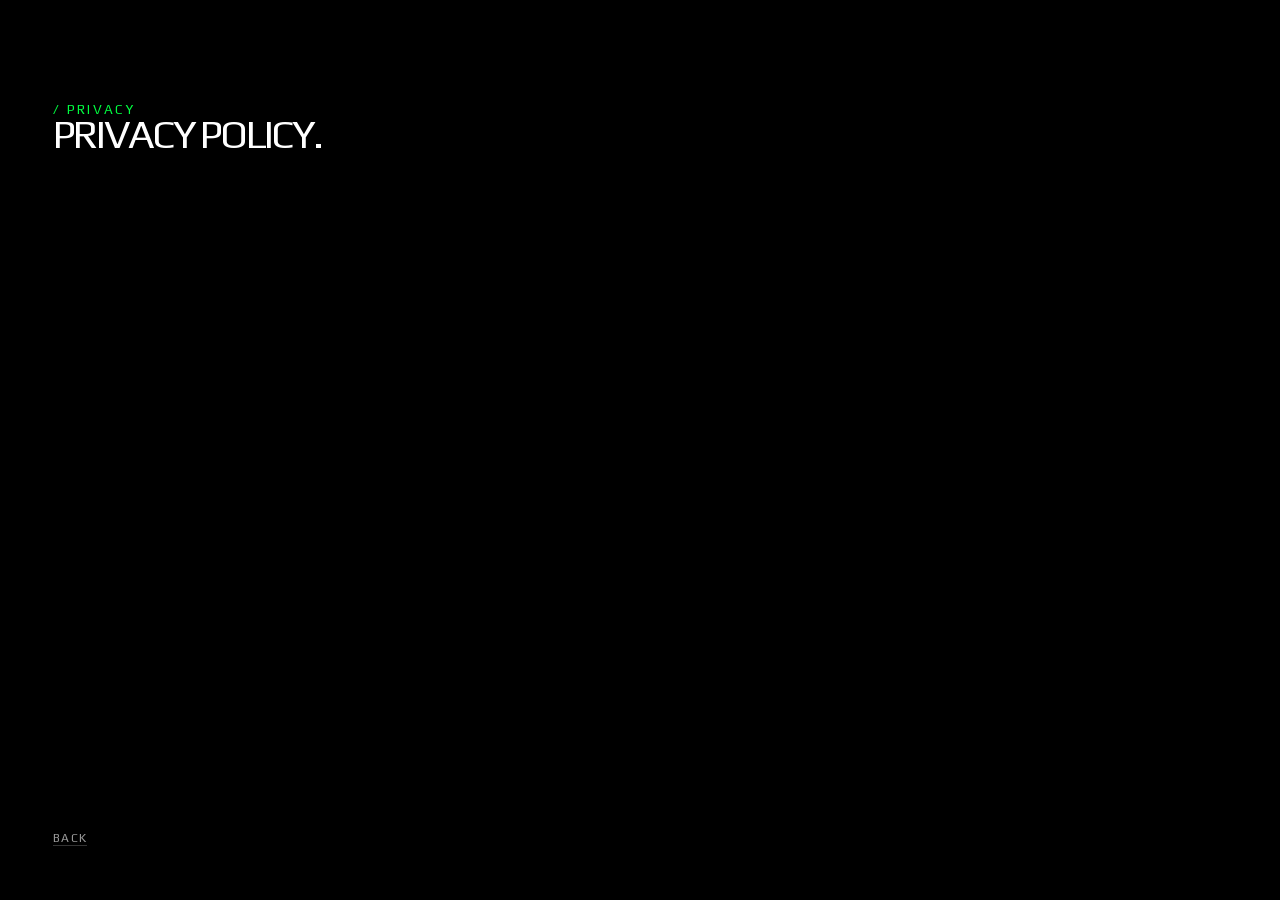
==== privacy.html @ a126c1ee "Flatten site/ to repo root for Hostinger auto-deploy Hostinger serves the repo root as the web root," ====
<!doctype html>
<html lang="en">
<head>
<meta charset="utf-8">
<meta name="viewport" content="width=device-width, initial-scale=1, viewport-fit=cover">
<title>Privacy — The Spec Life</title>
<meta name="robots" content="noindex, follow">
<meta name="theme-color" content="#000000">
<meta name="color-scheme" content="dark">
<link rel="icon" href="data:image/svg+xml,%3Csvg xmlns=%27http://www.w3.org/2000/svg%27 viewBox=%270 0 32 32%27%3E%3Crect width=%2732%27 height=%2732%27 fill=%27%23000000%27/%3E%3Crect x=%2711%27 y=%2711%27 width=%2710%27 height=%2710%27 fill=%27%2300FF41%27/%3E%3C/svg%3E">
<link rel="preload" href="assets/fonts/Play-Regular-latin.woff2" as="font" type="font/woff2" crossorigin>
<link rel="stylesheet" href="assets/css/site.23.css">
</head>
<body>
<div class="grain" aria-hidden="true"></div>

<main class="stage stage--doc">
  <div class="zone zone--tl">
    <p class="eyebrow">/ Privacy</p>
    <h1 class="display">Privacy policy.</h1>
    <!-- CONTENT GOES HERE -->
  </div>
  <div class="zone zone--br">
    <p class="fine"><a href="index.html">Back</a></p>
  </div>
</main>
</body>
</html>
---- assets/css/site.23.css ----
/* ==========================================================================
   AI STACK SCOUT — single-screen subscribe page
   Design system measured from:
     output/web3.esqrd.co/TEARDOWN.md   (sphere, hairline CTA box, Play caps)
     output/briq.marketing/TEARDOWN.md  (eyebrow recipe, numeral inversion, motion)
   Gold (#998963) from esqrd is deliberately dropped.
   ========================================================================== */

@font-face {
  font-family: 'Play';
  font-style: normal;
  font-weight: 400;
  font-display: swap;
  src: url('../fonts/Play-Regular-latin.woff2') format('woff2');
  unicode-range: U+0000-00FF, U+0131, U+0152-0153, U+02BB-02BC, U+02C6, U+02DA,
                 U+02DC, U+2000-206F, U+20AC, U+2122, U+2212, U+FEFF, U+FFFD;
}

/* --------------------------------------------------------------------------
   1. Tokens
   -------------------------------------------------------------------------- */
:root {
  /* Bumped on every CSS change; index.html checks it matches. */
  --build: 23;

  /* Palette. Ratios are against --ground (#000000), WCAG 2.x. */
  --ground:     #000000;              /* page ground                          */
  --surface:    #101010;              /* esqrd rendered hero avg              */
  --text:       #FFFFFF;              /* 21.00:1                              */
  --muted:      rgba(255,255,255,.6); /*  7.37:1 — briq's .4 measures 3.86, fails body AA */
  --hairline:   rgba(255,255,255,.5); /* esqrd .btn--default border           */
  --rule:       rgba(255,255,255,.2); /* briq decorative divider              */

  --lime:       #00FF41;              /* matrix green, 15.38:1 on ground      */
  --lime-dark:  #00CC34;              /* hover/pressed, 11.55:1               */
  --on-lime:    #0A0A0A;              /* 14.50:1 on lime. NEVER white on lime */

  /* Type. Every role floors at 12px so 768 and 390 stay legible —
     briq's .833vw root yields 8px labels at 768; not copied. */
  --fs-display: clamp(30px, 3.4vw, 48px);
  --fs-eyebrow: clamp(12px, 1.05vw, 15px);
  --fs-body:    clamp(12px, 1.05vw, 15px);
  --fs-support: clamp(18px, 1.575vw, 22.5px);   /* 1.5x --fs-body */
  --fs-numeral: clamp(40px, 5.2vw, 76px);
  --fs-ui:      clamp(12px, 1.05vw, 15px);
  --fs-fine:    clamp(12px, .85vw, 12px);

  /* Tracking — locked by brief: -7% display, +17% eyebrow */
  --ls-display: -.07em;
  --ls-eyebrow:  .17em;

  /* Spacing — esqrd rhythm (30/16/20/60), briq eyebrow gap 22.5px */
  --gap-eyebrow: 22.5px;
  --pad:         clamp(20px, 4.16vw, 60px);

  --ease: cubic-bezier(.625, .05, 0, 1);   /* briq's single transition curve */

  /* Marquee. Height is a reserved band, not a token — .stage adds it to its
     own top padding so the strip can never sit on the eyebrow. */
  /* Grid column for the centre stack. Sized for the COPY either side of it,
     not for the sphere — the canvas is decoupled and overhangs this freely.
     Held at the form's own 460px max-width so narrowing it to widen the
     headline column costs the subscribe block nothing. */
  --sphere-col:    clamp(320px, 32vw, 460px);

  /* The canvas may be wider than its column and overhang it symmetrically —
     the sphere is what must clear the copy, not the canvas box, and the
     canvas sits below the copy in z-order. Halo edge lands at .94x the
     canvas's smaller dimension, so this drives sphere size.
     --canvas-rise lifts it above page centre to buy room off the form. */
  --sphere-size:   clamp(340px, 45vw, 648px);

  /* The bitmap is larger than the sphere it holds. Halo points peak at 1.32x
     the nominal radius (perspective maxes at theta 53.7deg, not at the
     silhouette) and their glow adds another 0.06x, so dots reach 1.37x. The
     canvas is padded by this factor and sphere.js divides its fit by the same
     number, so the sphere renders at exactly --sphere-size either way.
     sphere.js reads this straight off :root — one source of truth. */
  --canvas-pad:    1.4;
  --canvas-w:      calc(var(--sphere-size) * var(--canvas-pad));
  --canvas-rise:   54px;

  --marquee-h:     48px;
  --marquee-fs:    24px;
  --marquee-speed: 291s;   /* linear; holds ~27px/s at 46 names, 7849px/copy */
  --marquee-fade:  24px;
}

/* --------------------------------------------------------------------------
   2. Reset
   -------------------------------------------------------------------------- */
*, *::before, *::after { box-sizing: border-box; }

html, body {
  height: 100%;
  margin: 0;
  /* Set on html too: overflow on body only *propagates* to the viewport, and
     Chrome does not propagate `clip`, leaving the page scrollable by script
     wherever the padded canvas overhangs. */
  overflow: hidden;
  overflow: clip;
}

body {
  background: var(--ground);
  color: var(--text);
  font-family: 'Play', 'Trebuchet MS', system-ui, sans-serif;
  font-weight: 400;
  text-transform: uppercase;
  -webkit-font-smoothing: antialiased;
  /* The padded canvas deliberately overhangs the viewport. `hidden` hides it
     but still leaves a scroll container that scrollTo can move; `clip` is not
     scrollable at all. `hidden` stays first as the fallback. */
  overflow: hidden;
  overflow: clip;
}

a { color: inherit; }

/* --------------------------------------------------------------------------
   3. Stage — sphere top-centre, form centred directly beneath it
   --------------------------------------------------------------------------
   Row 1 is a square cell the canvas fills, so the sphere sits level with the
   hero block rather than mid-page. Row 2 is the centred subscribe stack. The
   copy keeps its own columns, so nothing can cross into the sphere's box.  */
.stage {
  position: relative;
  display: grid;
  height: 100svh;
  min-height: 100svh;
  padding: var(--pad);
  padding-top: calc(var(--pad) + var(--marquee-h));   /* reserve the marquee band */
  gap: clamp(16px, 1.7vw, 24px);
  grid-template-columns: 1fr minmax(300px, var(--sphere-col)) 1fr;
  grid-template-rows:    auto minmax(0, 1fr);
  grid-template-areas:
    "tl  core  tr"
    ".   core  br";
}

/* Centre column. The canvas fills it and is nudged up by half the marquee
   band, which puts the sphere on the true page centre rather than the centre
   of the content box. The form sits at the column's foot. */
.core {
  grid-area: core;
  position: relative;
  display: flex;
  flex-direction: column;
  justify-content: flex-end;
  align-items: center;
  min-width: 0;
  min-height: 0;
}

/* Shell pages (thank-you, privacy): same shell, no sphere, content scrolls
   inside the grid so body{overflow:hidden} still holds. */
.stage--doc {
  grid-template-columns: minmax(0, 68ch);
  grid-template-rows: 1fr auto;
  grid-template-areas:
    "tl"
    "br";
  justify-content: start;
  overflow-y: auto;
}
.stage--doc .display { font-size: clamp(28px, 3.2vw, 44px); }
.stage--doc .zone--br { align-items: flex-start; text-align: left; }

.zone       { display: flex; flex-direction: column; min-width: 0; min-height: 0; }
.zone--tl   { grid-area: tl;   align-items: flex-start;  justify-content: flex-start; }
.zone--tr   { grid-area: tr;   align-items: flex-end;    justify-content: flex-start; text-align: right; }
.zone--br   { grid-area: br;   align-items: flex-end;    justify-content: flex-end;   text-align: right; }
.zone--cta  { grid-area: cta;  align-items: center;      justify-content: flex-start; }


/* Absolutely positioned so the canvas can never contribute its intrinsic
   size back to the grid — a canvas left in flow feeds its own width/height
   attributes into the ResizeObserver and grows without bound. */
/* Positioning context for the canvas. `display: contents` here means the
   canvas still resolves against .core, so the desktop geometry is unchanged;
   the stacked layout turns it into a real box (see below). */
.core__stage { display: contents; }

#sphere {
  position: absolute;
  display: block;
  /* Square, so min(w,h) — which is what drives sphere size — is exactly
     --canvas-w. Offsets keep the sphere's centre where it was. */
  width: var(--canvas-w);
  height: var(--canvas-w);
  left: calc(50% - var(--canvas-w) / 2);
  top: calc(50% - var(--canvas-w) / 2 - var(--marquee-h) / 2 - var(--canvas-rise));
}

/* --------------------------------------------------------------------------
   4. Type roles
   -------------------------------------------------------------------------- */

/* Eyebrow — briq Variant A. The "/ " is two literal typed characters:
   no ::before, no border, no dot. 15/18 lime, 22.5px to the heading. */
.eyebrow {
  margin: 0;
  font-size: var(--fs-eyebrow);
  line-height: 1.2;
  letter-spacing: var(--ls-eyebrow);
  color: var(--lime);
}

.display {
  margin: 0;                 /* the eyebrow that this offset cleared is gone */
  font-size: var(--fs-display);
  line-height: .85;
  letter-spacing: var(--ls-display);
  font-weight: 400;
}
.display .line { display: block; }

.support {
  margin: 0;
  font-size: var(--fs-support);
  line-height: 1.35;
  letter-spacing: .06em;
  color: var(--muted);
  max-width: none;      /* let it use the full right column */
  text-wrap: pretty;
}

.fine {
  margin: 0;
  font-size: var(--fs-fine);
  line-height: 1.4;
  letter-spacing: .1em;
  color: var(--muted);
}
.fine a {
  text-decoration: none;
  border-bottom: 1px solid var(--rule);
  transition: color .375s var(--ease), border-color .375s var(--ease);
}
.fine a:hover,
.fine a:focus-visible { color: var(--lime); border-bottom-color: var(--lime); }

/* --------------------------------------------------------------------------
   5. CTA — label + beehiiv embed container
   -------------------------------------------------------------------------- */
.cta { width: 100%; max-width: 460px; text-align: center; }

.cta__label {
  display: block;
  margin-bottom: 15px;
  font-size: var(--fs-eyebrow);
  line-height: 1.2;
  letter-spacing: var(--ls-eyebrow);
  color: var(--lime);
}

/* beehiiv's loader injects a cross-origin iframe here. Nothing inside it is
   reachable from this stylesheet — colour and type are set in beehiiv's own
   embed builder. All we own is the box around it: keep it transparent so the
   page's black shows through wherever the iframe itself is transparent. */
.cta__embed {
  width: 100%;
  background: transparent;
  color-scheme: dark;
}
.cta__embed iframe {
  display: block;
  width: 100% !important;
  max-width: 100%;
  margin: 0 auto;
  border: 0;
  background: transparent;
  color-scheme: dark;
}

/* --------------------------------------------------------------------------
   6. Grain — esqrd film-grain pass (intensity 3), CSS only, zero JS
   -------------------------------------------------------------------------- */
.grain {
  position: fixed;
  inset: -100%;
  z-index: 2;
  pointer-events: none;
  opacity: .045;
  mix-blend-mode: overlay;
  background-image: url("data:image/svg+xml,%3Csvg xmlns='http://www.w3.org/2000/svg' width='140' height='140'%3E%3Cfilter id='n'%3E%3CfeTurbulence type='fractalNoise' baseFrequency='.85' numOctaves='3' stitchTiles='stitch'/%3E%3C/filter%3E%3Crect width='140' height='140' filter='url(%23n)'/%3E%3C/svg%3E");
  animation: grain-drift 1.2s steps(6) infinite,
             grain-breathe 9s ease-in-out infinite;
}
@keyframes grain-breathe {
  0%, 100% { opacity: .032; }
  50%      { opacity: .058; }
}
@keyframes grain-drift {
  0%   { transform: translate(0, 0); }
  16%  { transform: translate(-3%, 2%); }
  33%  { transform: translate(2%, -4%); }
  50%  { transform: translate(-4%, -2%); }
  66%  { transform: translate(3%, 3%); }
  83%  { transform: translate(-2%, 4%); }
  100% { transform: translate(0, 0); }
}

/* Copy sits above the canvas and the grain */
.zone { position: relative; z-index: 3; }
.core { z-index: 1; }
.core .cta { position: relative; z-index: 3; }

/* Short viewports. --marquee-h and --canvas-rise are fixed px while every
   width here is vw, so as the window gets shorter the sphere's centre rises
   toward a headline whose bottom edge is pinned by the top padding — and it
   clips the copy. Cap the canvas against height as well. Engages only below
   900px tall, so the 1440x900 reference is untouched. */
@media (max-height: 899px) {
  :root { --sphere-size: clamp(320px, min(45vw, 66vh), 648px); }
}

/* --------------------------------------------------------------------------
   8. Stacked — under 1024. Sphere takes the full width, form beneath it.
   Corner-pinning only exists at 1024 and up.

   -------------------------------------------------------------------------- */
@media (max-width: 1023px) {
  .stage {
    /* Same six blocks, restacked. Nothing is hidden and nothing is
       duplicated — the sphere becomes the flexible row and absorbs slack. */
    /* Under 1024 the side columns are too narrow to sit beside a sphere this
       size, so the whole thing stacks and the canvas takes the full width. */
    grid-template-columns: 1fr;
    grid-template-rows: auto minmax(180px, 1fr) auto auto;
    /* cta follows the sphere directly here too, so the form sits under the
       sphere at every width; the support lines drop below it. */
    grid-template-areas:
      "tl"
      "core"
      "tr"
      "br";
    gap: clamp(12px, 2.4vw, 20px);
  }

  .zone--tr,
  .zone--br {
    align-items: flex-start;
    text-align: left;
    justify-content: flex-start;
  }

  /* Stacked, the form is a sibling row inside .core rather than an overlay,
     so the canvas gets only the space above it and the sphere cannot run
     behind the field. minmax(0,1fr) keeps the track independent of the
     canvas's intrinsic size, which is what stops the ResizeObserver loop. */
  .core {
    display: grid;
    grid-template-columns: minmax(0, 1fr);   /* implicit col auto-sizes to 284px */
    grid-template-rows: minmax(0, 1fr) auto;
    row-gap: clamp(12px, 2.4vw, 20px);
    /* .core is a centred flex column on desktop; as a grid here that would
       shrink-wrap both rows, collapsing the canvas wrapper to zero height. */
    justify-items: stretch;
    align-items: stretch;
  }
  /* The wrapper becomes the grid row and the positioning context. The canvas
     is absolute inside it, so its percentage width AND height resolve against
     a definite box and it can never feed its own size back into layout — an
     in-flow canvas with a percentage height falls back to its width/height
     attributes, which the ResizeObserver then grows without bound. */
  .core__stage {
    display: block;
    position: relative;
    min-height: 0;
  }
  #sphere {
    position: absolute;
    width:  calc(100% * var(--canvas-pad));
    height: calc(100% * var(--canvas-pad));
    left: calc((100% - 100% * var(--canvas-pad)) / 2);
    top:  calc((100% - 100% * var(--canvas-pad)) / 2);
  }
  .cta { max-width: 460px; margin: 0 auto; }

  /* Support collapses from a stacked list to one wrapped run */
  .support { max-width: none; }

}


/* --------------------------------------------------------------------------
   9. Marquee — top-edge strip. Pure CSS: two identical lists in one track,
   translated -50% so the seam lands exactly on the repeat. No JS.
   -------------------------------------------------------------------------- */
.marquee {
  position: fixed;
  top: 0;
  left: 0;
  right: 0;
  z-index: 4;
  height: var(--marquee-h);
  display: flex;
  align-items: center;
  overflow: hidden;
  pointer-events: none;
  /* 24px fade at both edges so names dissolve instead of being chopped */
  -webkit-mask-image: linear-gradient(90deg, transparent 0,
    #000 var(--marquee-fade), #000 calc(100% - var(--marquee-fade)), transparent 100%);
          mask-image: linear-gradient(90deg, transparent 0,
    #000 var(--marquee-fade), #000 calc(100% - var(--marquee-fade)), transparent 100%);
}

.marquee__track {
  display: flex;
  width: max-content;
  will-change: transform;
  animation: marquee-scroll var(--marquee-speed) linear infinite;
}

.marquee__list {
  display: flex;
  flex: none;
  align-items: center;
  margin: 0;
  padding: 0;
  list-style: none;
  font-size: var(--marquee-fs);
  line-height: 1;
  letter-spacing: .1em;
  color: var(--lime);
  white-space: nowrap;
}

/* ::after on EVERY item, not `li + li::before` — otherwise the join between
   the two copies loses its separator and the loop visibly stutters. */
.marquee__list li::after {
  content: '\00b7';
  color: var(--lime);
  margin: 0 .9em;
}

@keyframes marquee-scroll {
  from { transform: translate3d(0, 0, 0); }
  to   { transform: translate3d(-50%, 0, 0); }
}


/* --------------------------------------------------------------------------
   Background geometry — behind the sphere (z 1) and all copy (z 3).
   Values from output/web3.esqrd.co/TEARDOWN.md: 1px hairline
   rgba(255,255,255,.5); hex badge fill #1B1B1B/#2B2B2B with a 0.5px #A1A0A0
   stroke; 6 hexagons in the hero scene.
   Ring positions/rotations were NOT captured (GLB geometry) — those are mine.
   -------------------------------------------------------------------------- */
.geo {
  position: fixed;
  inset: 0;
  z-index: 0;
  width: 100%;
  height: 100%;
  pointer-events: none;
  fill: none;
}

/* Rings are emitted at real coordinates rather than scale()-d from a unit
   hexagon. vector-effect is NOT an inherited property, so setting it on a
   <use> never reaches the cloned shape and a 1-unit stroke under scale(560)
   paints 560 units wide. Real coordinates remove the dependency. */
.geo__rings polygon {
  stroke: rgba(255, 255, 255, .10);
  stroke-width: 1;
}
.geo__marks path { stroke: rgba(255, 255, 255, .5); stroke-width: 1; opacity: .3; }
.geo__segs line  { stroke: #fff; stroke-width: 1; opacity: .34; }

.badge__hex {
  fill: #1B1B1B;
  stroke: #A1A0A0;
  stroke-width: .5;
  opacity: .6;
}
.badge__icon {
  fill: none;
  stroke: rgba(255, 255, 255, .4);
  stroke-width: 1.4;
  stroke-linecap: round;
  stroke-linejoin: round;
}

/* Slower than the sphere, which turns once per ~114s. */
.geo__rings {
  transform-box: view-box;
  transform-origin: 720px 396px;
  animation: geo-drift 420s linear infinite;
}
@keyframes geo-drift { to { transform: rotate(360deg); } }

.geo__segs line { animation: geo-pulse 7s ease-in-out infinite; }
.geo__segs .s2 { animation-delay: -2.4s; }
.geo__segs .s3 { animation-delay: -4.8s; }
@keyframes geo-pulse { 0%, 100% { opacity: .2; } 50% { opacity: .46; } }

/* Stacked layouts (<1024): one ring and two badges, nothing else. The SVG is
   authored in a fixed 1440x900 viewBox while the page reflows, so the desktop
   anchors no longer line up — marks and segments are dropped rather than left
   to land on the copy, and the badges move to x 500/940, inside the crop at
   every stacked width (the visible viewBox band is 383-1057 at 768,
   512-928 at 390x844 and 457-983 at 390x667; x 560/880 clears all three with
   the 27-unit badge radius). The ring stays full size so it still bleeds. */
@media (max-width: 1023px) {
  .geo__rings polygon:nth-child(1),
  .geo__rings polygon:nth-child(3) { display: none; }
  .geo__marks,
  .geo__segs { display: none; }
  .geo__badges .badge:nth-child(n+3) { display: none; }
  .geo__badges .badge:nth-child(1) { transform: translate(560px, 300px); }
  .geo__badges .badge:nth-child(2) { transform: translate(880px, 470px); }
}

/* --------------------------------------------------------------------------
   Article-point label — hover reveal, no click target, no navigation.
   Fades only; it never animates position, it just tracks its dot.
   -------------------------------------------------------------------------- */
.poi {
  position: fixed;
  z-index: 5;
  max-width: 210px;
  font-size: var(--fs-fine);
  line-height: 1.35;
  letter-spacing: .08em;
  color: var(--text);
  pointer-events: none;      /* never intercepts, never clickable */
  opacity: 0;
  transition: opacity .28s var(--ease);
  text-wrap: pretty;
}
.poi.is-on { opacity: 1; }

/* No hover, no interaction — rather than ship a broken tap target. */
@media (hover: none), (pointer: coarse) { .poi { display: none; } }

/* --------------------------------------------------------------------------
   Corner crosshairs — esqrd's 1px rgba(255,255,255,.5) hairline, its most-used
   decorative primitive (60 uses). They sit in the padding gutter, clear of the
   headline and the sphere, and breathe on a staggered cycle.
   -------------------------------------------------------------------------- */
.ticks { position: fixed; inset: 0; z-index: 1; pointer-events: none; }
.ticks i {
  position: absolute;
  width: 13px;
  height: 13px;
  opacity: .28;
  animation: tick-breathe 11s ease-in-out infinite;
}
.ticks i::before,
.ticks i::after {
  content: '';
  position: absolute;
  background: var(--hairline);
}
.ticks i::before { left: 0; top: 6px; width: 13px; height: 1px; }
.ticks i::after  { top: 0; left: 6px; width: 1px; height: 13px; }

/* 16px from the viewport edge — inside the padding gutter, so they never
   touch the content box. */
.ticks i:nth-child(1) { top: calc(var(--marquee-h) + 10px); left: 16px;  animation-delay: 0s; }
.ticks i:nth-child(2) { top: calc(var(--marquee-h) + 10px); right: 16px; animation-delay: -2.7s; }
.ticks i:nth-child(3) { bottom: 16px; left: 16px;                        animation-delay: -5.4s; }
.ticks i:nth-child(4) { bottom: 16px; right: 16px;                       animation-delay: -8.1s; }

/* Under 1024 the gutter is only 20px — no room for them without collisions. */
@media (max-width: 1023px) { .ticks { display: none; } }

@keyframes tick-breathe {
  0%, 100% { opacity: .25; }
  50%      { opacity: .6; }
}

/* --------------------------------------------------------------------------
   10. Reduced motion — respected throughout
   -------------------------------------------------------------------------- */
@media (prefers-reduced-motion: reduce) {
  .grain { animation: none; }

  /* held at frame 0 rather than removed, so the strip still reads */
  .marquee__track { animation-play-state: paused; }

  .grain  { opacity: .045; }
  .geo__rings, .geo__segs line { animation: none; }
  .ticks i { animation: none; opacity: .35; }
  .poi { display: none; }

  [data-scramble] { visibility: visible; }

  *, *::before, *::after {
    transition-duration: .01ms !important;
    animation-duration: .01ms !important;
    animation-iteration-count: 1 !important;
  }
}
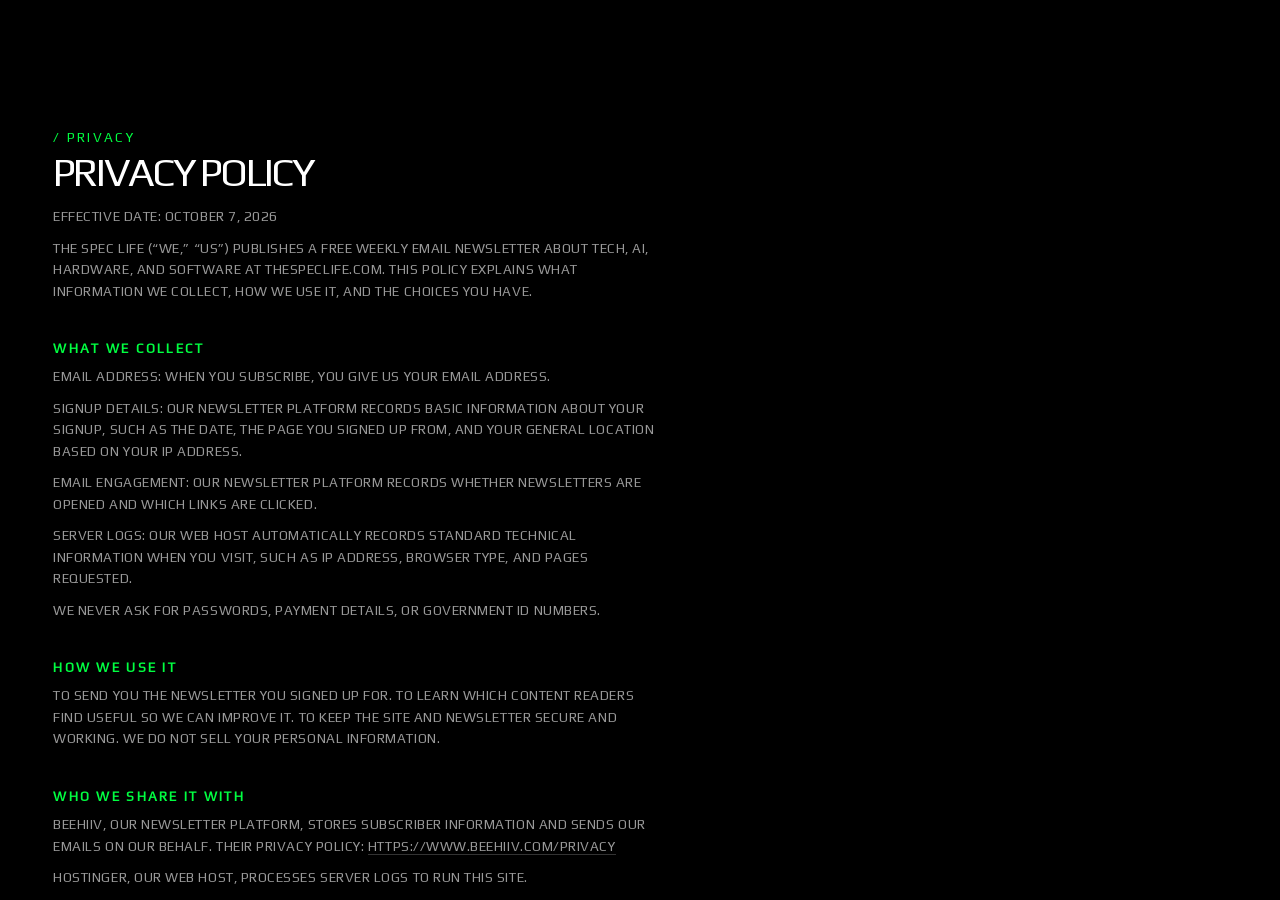
==== commit 4d085b07: "Remove third-party brand names, add owner, contact and privacy policy Replace the brand-name ticker " ====
--- a/privacy.html
+++ b/privacy.html
@@ -10,18 +10,69 @@
 <link rel="icon" href="data:image/svg+xml,%3Csvg xmlns=%27http://www.w3.org/2000/svg%27 viewBox=%270 0 32 32%27%3E%3Crect width=%2732%27 height=%2732%27 fill=%27%23000000%27/%3E%3Crect x=%2711%27 y=%2711%27 width=%2710%27 height=%2710%27 fill=%27%2300FF41%27/%3E%3C/svg%3E">
 <link rel="preload" href="assets/fonts/Play-Regular-latin.woff2" as="font" type="font/woff2" crossorigin>
 <link rel="stylesheet" href="assets/css/site.23.css">
+<style>
+/* Policy spacing only. Type comes from the shared .display/.eyebrow/.fine roles. */
+.policy { min-height: auto; }   /* let the long policy grow its row so the footer follows it */
+.policy .display { margin-bottom: 16px; }
+.policy .eyebrow { margin: 28px 0 10px; }
+.policy .fine { margin: 0 0 10px; font-size: var(--fs-body); line-height: 1.6; letter-spacing: .04em; }
+</style>
 </head>
 <body>
 <div class="grain" aria-hidden="true"></div>
 
 <main class="stage stage--doc">
-  <div class="zone zone--tl">
+  <div class="zone zone--tl policy">
     <p class="eyebrow">/ Privacy</p>
-    <h1 class="display">Privacy policy.</h1>
-    <!-- CONTENT GOES HERE -->
+    <h1 class="display">Privacy Policy</h1>
+    <p class="fine">Effective date: October 7, 2026</p>
+    <p class="fine">The Spec Life (&ldquo;we,&rdquo; &ldquo;us&rdquo;) publishes a free weekly email newsletter about tech, AI, hardware, and software at thespeclife.com. This policy explains what information we collect, how we use it, and the choices you have.</p>
+
+    <h2 class="eyebrow">What we collect</h2>
+    <p class="fine">Email address: when you subscribe, you give us your email address.</p>
+    <p class="fine">Signup details: our newsletter platform records basic information about your signup, such as the date, the page you signed up from, and your general location based on your IP address.</p>
+    <p class="fine">Email engagement: our newsletter platform records whether newsletters are opened and which links are clicked.</p>
+    <p class="fine">Server logs: our web host automatically records standard technical information when you visit, such as IP address, browser type, and pages requested.</p>
+    <p class="fine">We never ask for passwords, payment details, or government ID numbers.</p>
+
+    <h2 class="eyebrow">How we use it</h2>
+    <p class="fine">To send you the newsletter you signed up for. To learn which content readers find useful so we can improve it. To keep the site and newsletter secure and working. We do not sell your personal information.</p>
+
+    <h2 class="eyebrow">Who we share it with</h2>
+    <p class="fine">beehiiv, our newsletter platform, stores subscriber information and sends our emails on our behalf. Their privacy policy: <a href="https://www.beehiiv.com/privacy">https://www.beehiiv.com/privacy</a></p>
+    <p class="fine">Hostinger, our web host, processes server logs to run this site.</p>
+    <p class="fine">We may disclose information if required by law.</p>
+
+    <h2 class="eyebrow">Affiliate links</h2>
+    <p class="fine">The Spec Life is a participant in the Amazon Services LLC Associates Program, an affiliate advertising program designed to provide a means for sites to earn advertising fees by advertising and linking to Amazon.com. As an Amazon Associate we earn from qualifying purchases. When you click an affiliate link, Amazon and other third parties may serve content, collect information directly from you, and place or read cookies in your browser. Their use of that information is covered by their own privacy policies.</p>
+
+    <h2 class="eyebrow">Cookies and similar tools</h2>
+    <p class="fine">Our signup form is provided by beehiiv and may use cookies or similar tools to record where a signup came from. You can block or delete cookies in your browser settings, and most browsers let you opt out of interest-based advertising in their privacy settings.</p>
+
+    <h2 class="eyebrow">Do Not Track</h2>
+    <p class="fine">Some browsers send a Do Not Track signal. Because there is no common standard for responding to these signals, this site does not currently respond to them.</p>
+
+    <h2 class="eyebrow">Your choices</h2>
+    <p class="fine">Unsubscribe anytime using the link at the bottom of every email. To review, correct, or delete the personal information we hold about you, email <a href="mailto:mr.rubio2727@gmail.com">mr.rubio2727@gmail.com</a> and we will respond within 30 days.</p>
+
+    <h2 class="eyebrow">Children</h2>
+    <p class="fine">The Spec Life is not directed to children under 13, and we do not knowingly collect personal information from them. If you believe a child has subscribed, contact us and we will delete their information.</p>
+
+    <h2 class="eyebrow">How long we keep it</h2>
+    <p class="fine">We keep your email address while you are subscribed. If you unsubscribe, we stop emailing you, and we delete your information on request.</p>
+
+    <h2 class="eyebrow">Security</h2>
+    <p class="fine">We use reputable providers and reasonable safeguards to protect your information. No method of transmission or storage is completely secure.</p>
+
+    <h2 class="eyebrow">Changes to this policy</h2>
+    <p class="fine">If we change this policy, we will update the effective date above and announce material changes in the newsletter.</p>
+
+    <h2 class="eyebrow">Contact</h2>
+    <p class="fine">Questions about this policy: <a href="mailto:mr.rubio2727@gmail.com">mr.rubio2727@gmail.com</a></p>
   </div>
   <div class="zone zone--br">
     <p class="fine"><a href="index.html">Back</a></p>
+    <p class="fine">The Spec Life is written by K.R. | Contact: <a href="mailto:mr.rubio2727@gmail.com">mr.rubio2727@gmail.com</a> | <a href="/privacy.html">Privacy Policy</a></p>
   </div>
 </main>
 </body>
